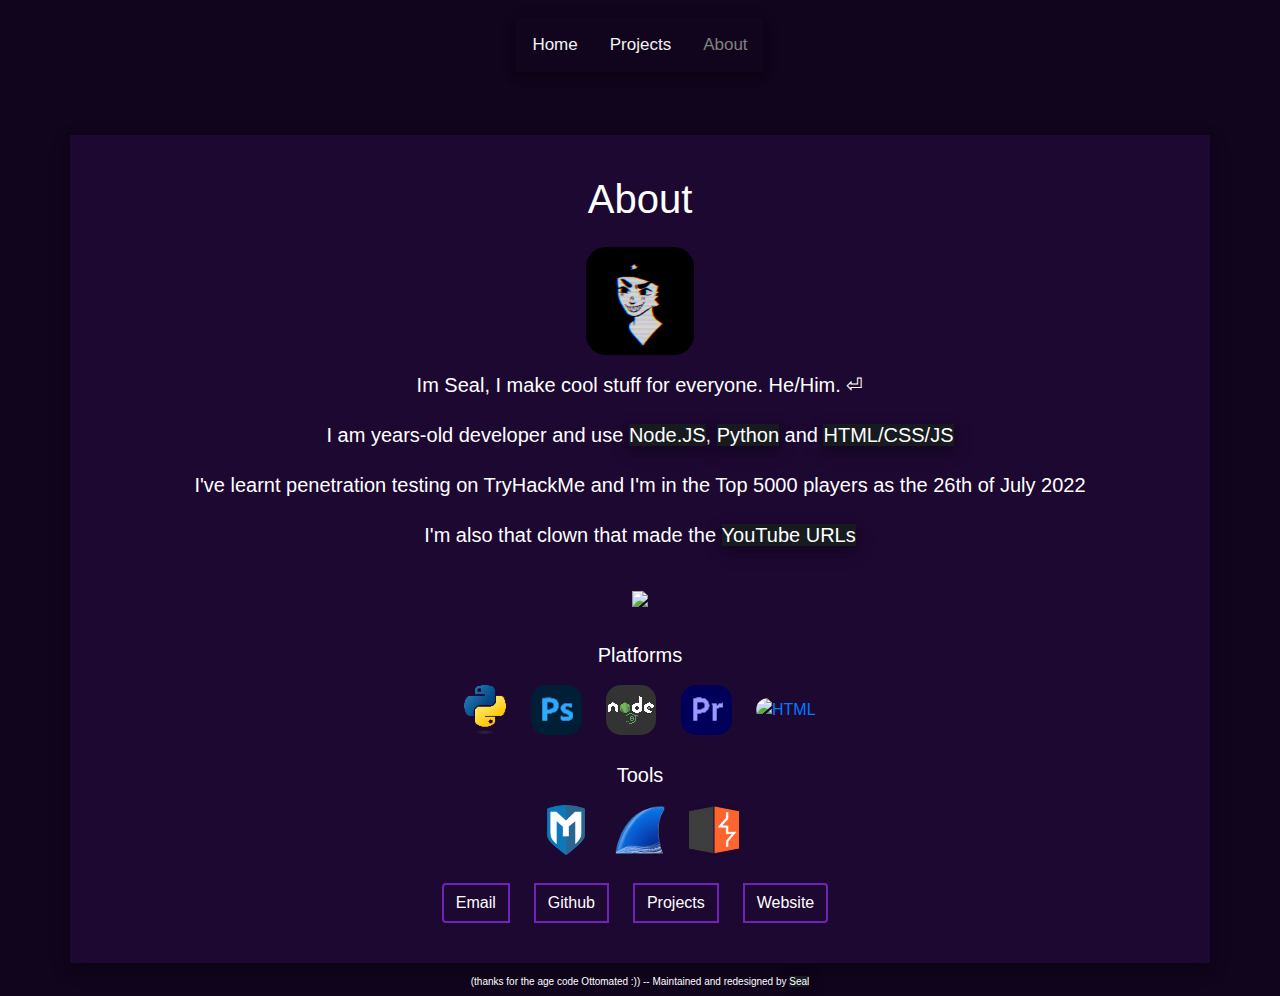
==== bio/index.html @ c0f6dfcb "main update" ====
<!DOCTYPE html>
<html lang="en">
<head>
	<title>Seal ✵</title>
	<script async src="https://pagead2.googlesyndication.com/pagead/js/adsbygoogle.js?client=ca-pub-5556515162447894"
     crossorigin="anonymous"></script>
	<meta name="viewport" content="width=device-width, initial-scale=1">
	<meta name="description" content="A website by Seal showcasing their projects and a bio.">
	<link rel="apple-touch-icon" sizes="180x180" href="icons/apple-touch-icon.png">
	<link rel="icon" type="image/png" sizes="32x32" href="icons/favicon-32x32.png">
	<link rel="icon" type="image/png" sizes="16x16" href="icons/favicon-16x16.png">
	<link rel="manifest" href="icons/site.webmanifest">
	<link rel="stylesheet" href="assets/bootstrap.min.css" />
	<script src="assets/bootstrap.min.js"></script>
	<link rel="mask-icon" href="icons/safari-pinned-tab.svg" color="#5bbad5">
	<link rel="shortcut icon" href="icons/favicon.ico">
	<meta name="msapplication-TileColor" content="#603cba">
	<meta name="msapplication-config" content="icons/browserconfig.xml">
	<meta name="theme-color" content="#ffffff">
	<meta charset="UTF-8">
	<meta property="og:type" content="website">
	<meta property="og:site_name" content="Seal ✵">
	<meta property="og:title" content="Seal ✵" />
	<meta name="twitter:card" content="summary_large_image">
	<link rel="stylesheet" href="https://seall.dev/css/font-awesome.min.css" crossorigin="anonymous">
	<link rel="stylesheet" href="https://seall.dev/css/bootstrap.min.css" crossorigin="anonymous">
	<link rel="stylesheet" href="https://seall.dev/css/mdb.min.css" crossorigin="anonymous">
	<link rel="stylesheet" href="https://cdnjs.cloudflare.com/ajax/libs/font-awesome/5.7.0/css/all.css" crossorigin="anonymous">
  <script src="https://seall.dev/js/jquery.min.js" crossorigin="anonymous"></script>
	<script src="https://seall.dev/js/popper.min.js" crossorigin="anonymous"></script>
	<script src="js/title.js"></script>
	<link rel="stylesheet" href="assets/style.css">
</head>
<style>
	.enter {
		box-shadow: 0 4px 8px 0 rgba(0, 0, 0, 0.2), 0 6px 20px 0 rgba(0, 0, 0, 0.19);

		border: 0px solid black;
		font-size: 20px;
		color: white;
		font-weight: 200;
		font-family: "Roboto", sans-serif;
		overflow: hidden;
		background-color: #171b1f;
		transition: 0.3s;
		text-align: center;

	}
	.enter:hover {
		background-color: #757575;
	}
	body {
  -webkit-touch-callout: none; 
  -webkit-user-select: none; 
   -khtml-user-select: none; 
     -moz-user-select: none; 
      -ms-user-select: none; 
         user-select: none; 
color: white;
overflow:auto;
background-color: #171b1f;
font-family: "Roboto", sans-serif;
font-weight: 500;

margin-top: 15vh;

}
    .zoom {
      transition: transform .2s; /* Animation */
      margin: 0 auto;
      z-index:101;
    }
    
    .zoom:hover {
      transform: scale(2); /* (150% zoom - Note: if the zoom is too large, it will go outside of the viewport) */
      z-index:102;
    }
	.curved-zoom {
		transition: transform .2s; /* Animation */
      margin: 0 auto;
      z-index:101;
	  margin: 10px; 
	  border-radius: 15px; 
	}
	.curved-zoom:hover {
      transform: translateY(-8px); /* (150% zoom - Note: if the zoom is too large, it will go outside of the viewport) */
      z-index:102;
    }
	.justhover{
		width:auto;
		transition: transform .2s
	}
	.justhover:hover {
		transform: translateY(-6px);
	}
	.icon-zoom {
		transition: transform .2s; /* Animation */
      margin: 0 auto;
      z-index:101;
	  margin: 10px; 
	}
	.icon-zoom:hover {
      transform: translateY(-6px); /* (150% zoom - Note: if the zoom is too large, it will go outside of the viewport) */
      z-index:102;
    }
	.curved-icon {
	margin: 10px; border-radius: 15px; pointer-events: none;
	}

	.icon {
	margin: 10px; pointer-events: none;
	}
	.owo {
    margin-right: 10px;
    transition: all 0.20s linear;
    border-style: solid;
    border-color: var(--color);
    color: var(--color);
	border-width:2px;
	border-color:rgb(112, 35, 184);
  }
  
  .owo:hover {
    transform: translateY(-6px);
    border-radius: 28px;
    color: var(--color);
    border-bottom-right-radius: 28px;
    border-top-right-radius: 28px;
    border-top-left-radius: 28px;
    border-bottom-left-radius: 28px;
    }
  .parent:hover .owo:not(:hover) {
    border-radius: 29px;
	
  }
  .enter {
		box-shadow: 0 4px 8px 0 rgba(0, 0, 0, 0.2), 0 6px 20px 0 rgba(0, 0, 0, 0.19);
        left:0px;
        right:0px;
		border: 0px solid black;
		font-size: 20px;
		color: white;
		font-weight: 200;
		font-family: "Roboto", sans-serif;
		overflow:auto;
		background-color: #171b1f;
        position:relative;
		transition: 0.3s;
		text-align: center;
		display:inline;
	}
    </style>
</head>
<div class="topnav">
	<a href="../">Home</a>
	<a href="../projects">Projects</a>
	<a class="active" href="./">About</a>
</div>
<script src="https://unpkg.com/dayjs@1.8.21/dayjs.min.js"></script>
<body style="background-color:rgb(17, 5, 29) ;">
	<div id="soundtrack"></div>
	<div class="container mt-3 text-center" style="background-color:rgb(29, 8, 49) ; overflow:hidden;	padding-bottom:40px;	box-shadow: 0 4px 8px 0 rgba(0, 0, 0, 0.2), 0 6px 20px 0 rgba(0, 0, 0, 0.19);">
		<h1 class="lo" , style="font-weight:400;padding-top:40px"class="featurette-heading">About</h1>
		<br>
		<img src="assets/bettergif.gif" class="justhover" width="120" height="108" style="border-radius:20px">
		<h3 style="padding-top:10px"></h3>
		<h3 style="text-align:center;font-size:20px">Im Seal, I make cool stuff for everyone. He/Him. ⏎</h3>
		<h3 style="padding-top:10px"></h3>
		<h3 style="text-align:center;font-size:20px">I am <span class="enter" id="age"></span> years-old developer and use <a class="enter">Node.JS</a>, <a class="enter">Python</a> and <a class="enter">HTML/CSS/JS</a></h3>
		<h3 style="padding-top:10px"></h3>
		<h3 style="text-align:center;font-size:20px">I've learnt penetration testing on TryHackMe and I'm in the Top 5000 players as the 26th of July 2022</h3>
		<h3 style="padding-top:10px"></h3>
		<h3 style="text-align:center;font-size:20px">I'm also that clown that made the <a class="enter" href="https://sealldeveloper.github.io/youtube-urls/" target="_blank" rel="noopener noreferrer">YouTube URLs</a></h3>
		<h3 style="padding-top:10px"></h3>
		<script src="https://tryhackme.com/badge/450794"></script>
		<h3 style="padding-top:5px"></h3>
		<img src="https://komarev.com/ghpvc/?username=sealldeveloper&style=flat-square&color=blueviolet" class="justhover">
		<h3 style="padding-bottom:25px"></h3>
		<h3 style="text-align:center;font-size:20px">Platforms</h3>
		<a href="https://www.python.org/" target="_blank" rel="noopener noreferrer">
		<img  class="icon-zoom"  src="assets/python.png" alt="Python" href="_blank" height="50" width="auto" />
	</a>
		<a href="https://www.photoshop.com/" target="_blank" rel="noopener noreferrer">
		<img class="curved-zoom" src="assets/ps.png" alt="Photoshop" height="50" width="auto"/>
	</a>
		<a href="https://nodejs.org/en/" target="_blank" rel="noopener noreferrer">
		<img  class="curved-zoom"  src="assets/nodejs.jfif" alt="Node.js" height="50" width="auto"/>
	</a>
		<a href="https://www.adobe.com/products/premiere.html" target="_blank" rel="noopener noreferrer">
		<img  class="curved-zoom"  src="assets/premire.png" alt="Premiere Pro" height="50" width="auto"/>
	</a>
	<a href="https://html.com/html5/" target="_blank" rel="noopener noreferrer">
		<img  class="curved-zoom"  src="https://external-content.duckduckgo.com/iu/?u=https%3A%2F%2Flogos-download.com%2Fwp-content%2Fuploads%2F2017%2F07%2FHTML5_badge.png&f=1&nofb=1" alt="HTML" height="50" />
	</a>
		<h3 style="padding-top:10px"></h3>
		<h3 style="text-align:center;font-size:20px">Tools</h3>
		<a href="https://metasploit.com/" target="_blank" rel="noopener noreferrer">
			<img  class="icon-zoom"  src="assets/metasploit.png" alt="Metasploit" href="_blank" height="50" width="auto" />
		</a>
		<a href="https://www.wireshark.org/" target="_blank" rel="noopener noreferrer">
			<img  class="icon-zoom"  src="assets/wireshark.png" alt="Wireshark" href="_blank" height="50" width="auto" />
		</a>
		<a href="https://portswigger.net/burp" target="_blank" rel="noopener noreferrer">
			<img  class="icon-zoom"  src="assets/burpsuite.png" alt="Burp Suite" href="_blank" height="50" width="auto" />
		</a>
		<h3 style="padding-top:10px"></h3>
		<div class="btn-group" role="group">
			<a class="btn owo" role="button" target="_blank" href="mailto:admin@seall.dev">Email</a>
			<h3 style="padding-right:15px"></h3>
			<a class="btn owo" role="button" target="_blank" href="https://github.com/sealldeveloper">Github</a>
			<h3 style="padding-right:15px"></h3>
			<a class="btn owo" role="button" target="_blank" href="../projects">Projects</a>
			<h3 style="padding-right:15px"></h3>
			<a class="btn owo" role="button" target="_blank" href="..">Website</a>
		</div>
	</div>
	<h3 style="padding-bottom:5px"></h3>
	<h3 style="text-align:center;font-size:10px">(thanks for the age code Ottomated :)) -- Maintained and redesigned by <a href="https://github.com/sealldeveloper" style="font-size:10px"target="_blank" rel="noopener noreferrer" class="enter">Seal</a></h3>
</body>
<script>
	let ageEl = document.getElementById("age");
	setInterval(() => {
		let time = dayjs().diff(dayjs('2006-02-05'), 'year', true);
		ageEl.innerText = time.toString().substring(0, 13);
	}, 25);

</script>
</html>
---- bio/assets/style.css ----
body {
  -webkit-touch-callout: none; 
  -webkit-user-select: none; 
   -khtml-user-select: none; 
     -moz-user-select: none; 
      -ms-user-select: none; 
         user-select: none; 
color: white;
overflow:auto;
background-color: #171b1f;
font-family: "Roboto", sans-serif;
font-weight: 500;

margin-top: 40vh;

}

.typewriter {
  font-family: monospace;
  font-weight: 300;
  letter-spacing: .11em;
  margin: 0 auto;
  overflow: hidden;
  white-space: nowrap;
  border-right: .11em solid #FF0048;
  animation: typing 4.5s steps(50, end), blinking-cursor .5s step-end infinite;
  }
  
  .subtypewriter {
  font-family: monospace;
  font-weight: 300;
  letter-spacing: .11em;
  margin: 0 auto;
  overflow: hidden;
  white-space: nowrap;
  border-right: .11em solid #FF0048;
  opacity:0%;
  animation: typing2 3.5s steps(50, end), blinking-cursor .5s step-end infinite;
  animation-delay: 4s;
  }
  
  @keyframes typing2 {
  from {
    opacity:100%;
    width: 0;
  }
  to {
    opacity: 100%;
    width: 100%;
  }
  }
  
  @keyframes typing {
  from {
    opacity:100%;
    width: 0;
  }
  to {
    opacity: 100%;
    width: 100%;
  }
  }
  
  @keyframes blinking-cursor {
  from,
  to {
    opacity: 100%;
    border-color: transparent
  }
  50% {
    opacity: 100%;
    border-color: #FF0048;
  }
  }

sexyButton {
 box-shadow: rgba(0, 0, 0, 0.6) 10px 10px 20px, rgba(48, 48, 48, 0.6) -10px -10px 20px;
  border: 0px solid black;
  font-size: 30px;
  color: white;
  font-weight: 200;
  font-family: "Roboto", sans-serif;
  overflow:auto;
  background-color: #171b1f;
  top: 47%;
  left: 50%;
  transform: translate(-50%, -50%);
  position: absolute;
  display: block;
  width: 1500px;
  height: 50px;
  transition: 0.3s;
  text-align: center;

}

h1 {
font-size: 40px;
margin: 0 auto;
text-align: center;
display: block;
text-decoration: none;
color: inherit;
transition: transform 0.3s;
font-weight: 300;

}


p {
font-size: 20;
margin: 0 auto;
text-align: center;
display: block;
text-decoration: none;
color: inherit;
transition: transform 0.3s;
font-weight: 300;
}

.fab {
  transition: 1s;
  padding: 10px;
  color: rgb(233,233,233);
  font-size: 15px;
  width: 60px;
  text-align: center;
  text-decoration: none;
  margin: 2px 2px;

}

.enter {
  box-shadow: 0 4px 8px 0 rgba(0, 0, 0, 0.2), 0 6px 20px 0 rgba(0, 0, 0, 0.19);
      left:0px;
      right:0px;
  border: 0px solid black;
  font-size: 40px;
  color: white;
  font-weight: 300;
  font-family: monospace;
  overflow:hidden;
  background-color: #1c1e20;
  transition: 0.3s;
  text-align: center;
}


.fab:hover {
  transition: 0.6s;
  opacity: 0.6;
  color: #FF0048;
box-shadow: 0 6px 10px 0 rgba(0,0,0,0.14), 0 1px 18px 0 rgba(0,0,0,0.12), 0 3px 5px -1px rgba(0,0,0,0.20);


border-radius: 60px;
}


a.fab {
  font-size: 36px;
  
}

::-moz-selection {
  color: rgba(74,33,102);
}

::selection {
  color: rgba(74,33,102);
}


.topnav {
box-shadow: 0 6px 10px 0 rgba(0,0,0,0.14), 0 1px 18px 0 rgba(0,0,0,0.12), 0 3px 5px -1px rgba(0,0,0,0.20);
display: flex;

transition: 1s;
position: absolute;
z-index: 0;
top: 5%;
left: 50%;
transform: translate(-50%, -50%);
background-color: rgba(25, 42, 86, 0.0);
overflow:auto;
align-content: center;
float: center;

}

.topnav a {
transition: 1s;
float: left;
color: #f2f2f2;
text-align: center;
padding: 14px 16px;
text-decoration: none;
font-size: 17px;
}

.topnav a:hover {
  transition: 0.2s;
  opacity: 0.6;
  color: #db20c2;
}

.topnav a.active {
color: grey;
}

.lo {
  color: white;
  text-align: center;
}
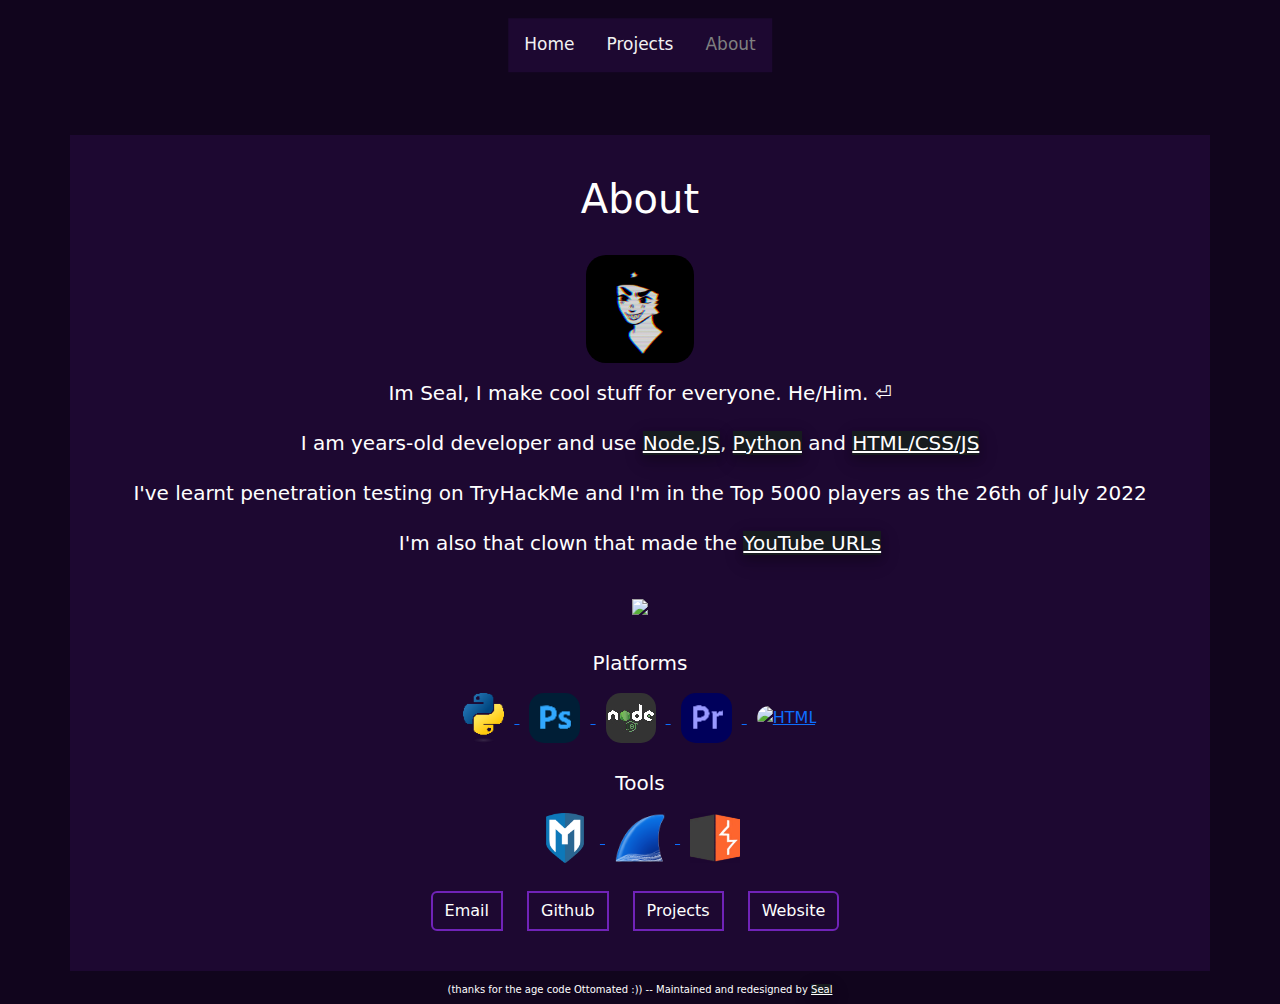
==== commit e1f4fb48: "multiple changes" ====
--- a/bio/index.html
+++ b/bio/index.html
@@ -1,168 +1,139 @@
 <!DOCTYPE html>
-<html lang="en">
+<html lang="en" style="background-color:rgb(17, 5, 29) ;">
 <head>
 	<title>Seal ✵</title>
-	<script async src="https://pagead2.googlesyndication.com/pagead/js/adsbygoogle.js?client=ca-pub-5556515162447894"
-     crossorigin="anonymous"></script>
 	<meta name="viewport" content="width=device-width, initial-scale=1">
 	<meta name="description" content="A website by Seal showcasing their projects and a bio.">
-	<link rel="apple-touch-icon" sizes="180x180" href="icons/apple-touch-icon.png">
-	<link rel="icon" type="image/png" sizes="32x32" href="icons/favicon-32x32.png">
-	<link rel="icon" type="image/png" sizes="16x16" href="icons/favicon-16x16.png">
-	<link rel="manifest" href="icons/site.webmanifest">
-	<link rel="stylesheet" href="assets/bootstrap.min.css" />
-	<script src="assets/bootstrap.min.js"></script>
-	<link rel="mask-icon" href="icons/safari-pinned-tab.svg" color="#5bbad5">
-	<link rel="shortcut icon" href="icons/favicon.ico">
+	<link rel="apple-touch-icon" sizes="180x180" href="../icons/apple-touch-icon.png">
+	<link rel="icon" type="image/png" sizes="32x32" href="../icons/favicon-32x32.png">
+	<link rel="icon" type="image/png" sizes="16x16" href="../icons/favicon-16x16.png">
+	<link rel="manifest" href="../icons/site.webmanifest">
+	<link rel="shortcut icon" href="../icons/favicon.ico">
 	<meta name="msapplication-TileColor" content="#603cba">
-	<meta name="msapplication-config" content="icons/browserconfig.xml">
+	<meta name="msapplication-config" content="../icons/browserconfig.xml">
 	<meta name="theme-color" content="#ffffff">
 	<meta charset="UTF-8">
 	<meta property="og:type" content="website">
 	<meta property="og:site_name" content="Seal ✵">
 	<meta property="og:title" content="Seal ✵" />
 	<meta name="twitter:card" content="summary_large_image">
-	<link rel="stylesheet" href="https://seall.dev/css/font-awesome.min.css" crossorigin="anonymous">
-	<link rel="stylesheet" href="https://seall.dev/css/bootstrap.min.css" crossorigin="anonymous">
-	<link rel="stylesheet" href="https://seall.dev/css/mdb.min.css" crossorigin="anonymous">
+	<link rel="stylesheet" href="https://cdnjs.cloudflare.com/ajax/libs/font-awesome/6.2.1/css/fontawesome.min.css" crossorigin="anonymous">
+	<link rel="stylesheet" href="https://cdnjs.cloudflare.com/ajax/libs/bootstrap/5.2.3/css/bootstrap.min.css" crossorigin="anonymous">
+	<link rel="stylesheet" href="https://cdnjs.cloudflare.com/ajax/libs/mdb-ui-kit/6.0.1/mdb.min.css" crossorigin="anonymous">
 	<link rel="stylesheet" href="https://cdnjs.cloudflare.com/ajax/libs/font-awesome/5.7.0/css/all.css" crossorigin="anonymous">
-  <script src="https://seall.dev/js/jquery.min.js" crossorigin="anonymous"></script>
-	<script src="https://seall.dev/js/popper.min.js" crossorigin="anonymous"></script>
-	<script src="js/title.js"></script>
-	<link rel="stylesheet" href="assets/style.css">
-</head>
-<style>
-	.enter {
-		box-shadow: 0 4px 8px 0 rgba(0, 0, 0, 0.2), 0 6px 20px 0 rgba(0, 0, 0, 0.19);
+	<link rel="stylesheet" href="../css/topnav.css">
+ 	<script src="https://cdnjs.cloudflare.com/ajax/libs/jquery/3.6.3/jquery.min.js" crossorigin="anonymous"></script>
+	<script src="https://cdnjs.cloudflare.com/ajax/libs/popper.js/2.11.6/umd/popper.min.js" crossorigin="anonymous"></script>
+  	<script src="https://cdn.jsdelivr.net/npm/sweetalert2@10" crossorigin="anonymous"></script>
+	<script src="../js/title.js"></script>
+	<style>
 
-		border: 0px solid black;
-		font-size: 20px;
-		color: white;
-		font-weight: 200;
-		font-family: "Roboto", sans-serif;
-		overflow: hidden;
-		background-color: #171b1f;
-		transition: 0.3s;
-		text-align: center;
+		body {
+			-webkit-touch-callout: none; 
+			-webkit-user-select: none; 
+			-khtml-user-select: none; 
+			-moz-user-select: none; 
+			-ms-user-select: none; 
+			user-select: none; 
+			color: white;
+			overflow:auto;
+			background-color: #171b1f;
+			font-weight: 500;
+			margin-top: 15vh;
+		}
 
-	}
-	.enter:hover {
-		background-color: #757575;
-	}
-	body {
-  -webkit-touch-callout: none; 
-  -webkit-user-select: none; 
-   -khtml-user-select: none; 
-     -moz-user-select: none; 
-      -ms-user-select: none; 
-         user-select: none; 
-color: white;
-overflow:auto;
-background-color: #171b1f;
-font-family: "Roboto", sans-serif;
-font-weight: 500;
+		
+		.curved-zoom {
+			transition: transform .2s; /* Animation */
+			margin: 0 auto;
+			z-index:101;
+			margin: 10px; 
+			border-radius: 15px; 
+		}
+		.curved-zoom:hover {
+			transform: translateY(-8px); /* (150% zoom - Note: if the zoom is too large, it will go outside of the viewport) */
+			z-index:102;
+		}
+		.justhover{
+			width:auto;
+			transition: transform .2s
+		}
+		.justhover:hover {
+			transform: translateY(-6px);
+		}
+		.icon-zoom {
+			transition: transform .2s; /* Animation */
+		margin: 0 auto;
+		z-index:101;
+		margin: 10px; 
+		}
+		.icon-zoom:hover {
+		transform: translateY(-6px); /* (150% zoom - Note: if the zoom is too large, it will go outside of the viewport) */
+		z-index:102;
+		}
+		
 
-margin-top: 15vh;
-
-}
-    .zoom {
-      transition: transform .2s; /* Animation */
-      margin: 0 auto;
-      z-index:101;
-    }
-    
-    .zoom:hover {
-      transform: scale(2); /* (150% zoom - Note: if the zoom is too large, it will go outside of the viewport) */
-      z-index:102;
-    }
-	.curved-zoom {
-		transition: transform .2s; /* Animation */
-      margin: 0 auto;
-      z-index:101;
-	  margin: 10px; 
-	  border-radius: 15px; 
-	}
-	.curved-zoom:hover {
-      transform: translateY(-8px); /* (150% zoom - Note: if the zoom is too large, it will go outside of the viewport) */
-      z-index:102;
-    }
-	.justhover{
-		width:auto;
-		transition: transform .2s
-	}
-	.justhover:hover {
-		transform: translateY(-6px);
-	}
-	.icon-zoom {
-		transition: transform .2s; /* Animation */
-      margin: 0 auto;
-      z-index:101;
-	  margin: 10px; 
-	}
-	.icon-zoom:hover {
-      transform: translateY(-6px); /* (150% zoom - Note: if the zoom is too large, it will go outside of the viewport) */
-      z-index:102;
-    }
-	.curved-icon {
-	margin: 10px; border-radius: 15px; pointer-events: none;
-	}
-
-	.icon {
-	margin: 10px; pointer-events: none;
-	}
-	.owo {
-    margin-right: 10px;
-    transition: all 0.20s linear;
-    border-style: solid;
-    border-color: var(--color);
-    color: var(--color);
-	border-width:2px;
-	border-color:rgb(112, 35, 184);
-  }
-  
-  .owo:hover {
-    transform: translateY(-6px);
-    border-radius: 28px;
-    color: var(--color);
-    border-bottom-right-radius: 28px;
-    border-top-right-radius: 28px;
-    border-top-left-radius: 28px;
-    border-bottom-left-radius: 28px;
-    }
-  .parent:hover .owo:not(:hover) {
-    border-radius: 29px;
+		
+		.coolButton {
+			margin-right: 10px;
+			transition: all 0.20s linear;
+			border-style: solid;
+			color: var(--color);
+			border-width:2px;
+			border-color:rgb(112, 35, 184);
+		}
 	
-  }
-  .enter {
-		box-shadow: 0 4px 8px 0 rgba(0, 0, 0, 0.2), 0 6px 20px 0 rgba(0, 0, 0, 0.19);
-        left:0px;
-        right:0px;
-		border: 0px solid black;
-		font-size: 20px;
-		color: white;
-		font-weight: 200;
-		font-family: "Roboto", sans-serif;
-		overflow:auto;
-		background-color: #171b1f;
-        position:relative;
-		transition: 0.3s;
-		text-align: center;
-		display:inline;
-	}
+		.coolButton:hover {
+			transform: translateY(-6px);
+			border-radius: 28px;
+			border-bottom-right-radius: 28px;
+			border-top-right-radius: 28px;
+			border-top-left-radius: 28px;
+			border-bottom-left-radius: 28px;
+			border-color:rgb(112, 35, 184);
+		}
+		.parent:hover .coolButton:not(:hover) {
+			border-radius: 29px;
+			
+		}
+		
+		.enter {
+			box-shadow: 0 4px 8px 0 rgba(0, 0, 0, 0.2), 0 6px 20px 0 rgba(0, 0, 0, 0.19);
+			left:0px;
+			right:0px;
+			border: 0px solid black;
+			font-size: 20px;
+			color: white;
+			font-weight: 200;
+			overflow:auto;
+			background-color: #171b1f;
+			position:relative;
+			transition: 0.3s;
+			text-align: center;
+		}
+		
+		
+		a:hover {
+			color:inherit;
+		}
+		.enter:hover {
+			background-color: #757575;
+		}
+		
     </style>
 </head>
-<div class="topnav">
-	<a href="../">Home</a>
-	<a href="../projects">Projects</a>
-	<a class="active" href="./">About</a>
-</div>
 <script src="https://unpkg.com/dayjs@1.8.21/dayjs.min.js"></script>
 <body style="background-color:rgb(17, 5, 29) ;">
+	<div class="topnav">
+		<a href="../">Home</a>
+		<a href="../projects">Projects</a>
+		<a class="active" href="./">About</a>
+	</div>
 	<div id="soundtrack"></div>
-	<div class="container mt-3 text-center" style="background-color:rgb(29, 8, 49) ; overflow:hidden;	padding-bottom:40px;	box-shadow: 0 4px 8px 0 rgba(0, 0, 0, 0.2), 0 6px 20px 0 rgba(0, 0, 0, 0.19);">
+	<div class="container mt-3 text-center" style="background-color:rgb(29, 8, 49) ; overflow:hidden;	padding-bottom:40px;">
 		<h1 class="lo" , style="font-weight:400;padding-top:40px"class="featurette-heading">About</h1>
 		<br>
-		<img src="assets/bettergif.gif" class="justhover" width="120" height="108" style="border-radius:20px">
+		<img src="../assets/bettergif.gif" class="justhover" width="120" height="108" style="border-radius:20px">
 		<h3 style="padding-top:10px"></h3>
 		<h3 style="text-align:center;font-size:20px">Im Seal, I make cool stuff for everyone. He/Him. ⏎</h3>
 		<h3 style="padding-top:10px"></h3>
@@ -170,7 +141,7 @@
 		<h3 style="padding-top:10px"></h3>
 		<h3 style="text-align:center;font-size:20px">I've learnt penetration testing on TryHackMe and I'm in the Top 5000 players as the 26th of July 2022</h3>
 		<h3 style="padding-top:10px"></h3>
-		<h3 style="text-align:center;font-size:20px">I'm also that clown that made the <a class="enter" href="https://sealldeveloper.github.io/youtube-urls/" target="_blank" rel="noopener noreferrer">YouTube URLs</a></h3>
+		<h3 style="text-align:center;font-size:20px">I'm also that clown that made the <a class="enter" href="https://sealldeveloper.github.io/custom-youtube-urls/" target="_blank" rel="noopener noreferrer">YouTube URLs</a></h3>
 		<h3 style="padding-top:10px"></h3>
 		<script src="https://tryhackme.com/badge/450794"></script>
 		<h3 style="padding-top:5px"></h3>
@@ -178,50 +149,50 @@
 		<h3 style="padding-bottom:25px"></h3>
 		<h3 style="text-align:center;font-size:20px">Platforms</h3>
 		<a href="https://www.python.org/" target="_blank" rel="noopener noreferrer">
-		<img  class="icon-zoom"  src="assets/python.png" alt="Python" href="_blank" height="50" width="auto" />
-	</a>
+			<img  class="icon-zoom"  src="../assets/python.png" alt="Python" href="_blank" height="50" width="auto" />
+		</a>
 		<a href="https://www.photoshop.com/" target="_blank" rel="noopener noreferrer">
-		<img class="curved-zoom" src="assets/ps.png" alt="Photoshop" height="50" width="auto"/>
-	</a>
+			<img class="curved-zoom" src="../assets/ps.png" alt="Photoshop" height="50" width="auto"/>
+		</a>
 		<a href="https://nodejs.org/en/" target="_blank" rel="noopener noreferrer">
-		<img  class="curved-zoom"  src="assets/nodejs.jfif" alt="Node.js" height="50" width="auto"/>
-	</a>
+			<img  class="curved-zoom"  src="../assets/nodejs.jfif" alt="Node.js" height="50" width="auto"/>
+		</a>
 		<a href="https://www.adobe.com/products/premiere.html" target="_blank" rel="noopener noreferrer">
-		<img  class="curved-zoom"  src="assets/premire.png" alt="Premiere Pro" height="50" width="auto"/>
-	</a>
-	<a href="https://html.com/html5/" target="_blank" rel="noopener noreferrer">
-		<img  class="curved-zoom"  src="https://external-content.duckduckgo.com/iu/?u=https%3A%2F%2Flogos-download.com%2Fwp-content%2Fuploads%2F2017%2F07%2FHTML5_badge.png&f=1&nofb=1" alt="HTML" height="50" />
-	</a>
+			<img  class="curved-zoom"  src="../assets/premire.png" alt="Premiere Pro" height="50" width="auto"/>
+		</a>
+		<a href="https://html.com/html5/" target="_blank" rel="noopener noreferrer">
+			<img  class="curved-zoom"  src="https://external-content.duckduckgo.com/iu/?u=https%3A%2F%2Flogos-download.com%2Fwp-content%2Fuploads%2F2017%2F07%2FHTML5_badge.png&f=1&nofb=1" alt="HTML" height="50" />
+		</a>
 		<h3 style="padding-top:10px"></h3>
 		<h3 style="text-align:center;font-size:20px">Tools</h3>
 		<a href="https://metasploit.com/" target="_blank" rel="noopener noreferrer">
-			<img  class="icon-zoom"  src="assets/metasploit.png" alt="Metasploit" href="_blank" height="50" width="auto" />
+			<img  class="icon-zoom"  src="../assets/metasploit.png" alt="Metasploit" href="_blank" height="50" width="auto" />
 		</a>
 		<a href="https://www.wireshark.org/" target="_blank" rel="noopener noreferrer">
-			<img  class="icon-zoom"  src="assets/wireshark.png" alt="Wireshark" href="_blank" height="50" width="auto" />
+			<img  class="icon-zoom"  src="../assets/wireshark.png" alt="Wireshark" href="_blank" height="50" width="auto" />
 		</a>
 		<a href="https://portswigger.net/burp" target="_blank" rel="noopener noreferrer">
-			<img  class="icon-zoom"  src="assets/burpsuite.png" alt="Burp Suite" href="_blank" height="50" width="auto" />
+			<img  class="icon-zoom"  src="../assets/burpsuite.png" alt="Burp Suite" href="_blank" height="50" width="auto" />
 		</a>
 		<h3 style="padding-top:10px"></h3>
 		<div class="btn-group" role="group">
-			<a class="btn owo" role="button" target="_blank" href="mailto:admin@seall.dev">Email</a>
+			<a class="btn coolButton" role="button" target="_blank" href="mailto:admin@seall.dev">Email</a>
 			<h3 style="padding-right:15px"></h3>
-			<a class="btn owo" role="button" target="_blank" href="https://github.com/sealldeveloper">Github</a>
+			<a class="btn coolButton" role="button" target="_blank" href="https://github.com/sealldeveloper">Github</a>
 			<h3 style="padding-right:15px"></h3>
-			<a class="btn owo" role="button" target="_blank" href="../projects">Projects</a>
+			<a class="btn coolButton" role="button" target="_blank" href="../projects">Projects</a>
 			<h3 style="padding-right:15px"></h3>
-			<a class="btn owo" role="button" target="_blank" href="..">Website</a>
+			<a class="btn coolButton" role="button" target="_blank" href="..">Website</a>
 		</div>
 	</div>
 	<h3 style="padding-bottom:5px"></h3>
 	<h3 style="text-align:center;font-size:10px">(thanks for the age code Ottomated :)) -- Maintained and redesigned by <a href="https://github.com/sealldeveloper" style="font-size:10px"target="_blank" rel="noopener noreferrer" class="enter">Seal</a></h3>
 </body>
 <script>
-	let ageEl = document.getElementById("age");
+	let age = document.getElementById("age");
 	setInterval(() => {
 		let time = dayjs().diff(dayjs('2006-02-05'), 'year', true);
-		ageEl.innerText = time.toString().substring(0, 13);
+		age.innerText = time.toString().substring(0, 13);
 	}, 25);
 
 </script>
--- a/css/topnav.css
+++ b/css/topnav.css
@@ -0,0 +1,32 @@
+.topnav {
+    display: flex;
+    transition: 1s;
+    position: absolute;
+    z-index: 0;
+    top: 5%;
+    left: 50%;
+    transform: translate(-50%, -50%);
+    background-color: rgb(29, 8, 49);
+    overflow:auto;
+    align-content: center;
+    float: center;
+}
+.topnav a {
+    transition: 1s;
+    float: left;
+    color: #f2f2f2;
+    text-align: center;
+    padding: 14px 16px;
+    text-decoration: none;
+    font-size: 17px;
+}
+
+.topnav a:hover {
+    transition: 0.2s;
+    opacity: 0.6;
+    color: #db20c2;
+}
+
+.topnav a.active {
+    color: grey;
+}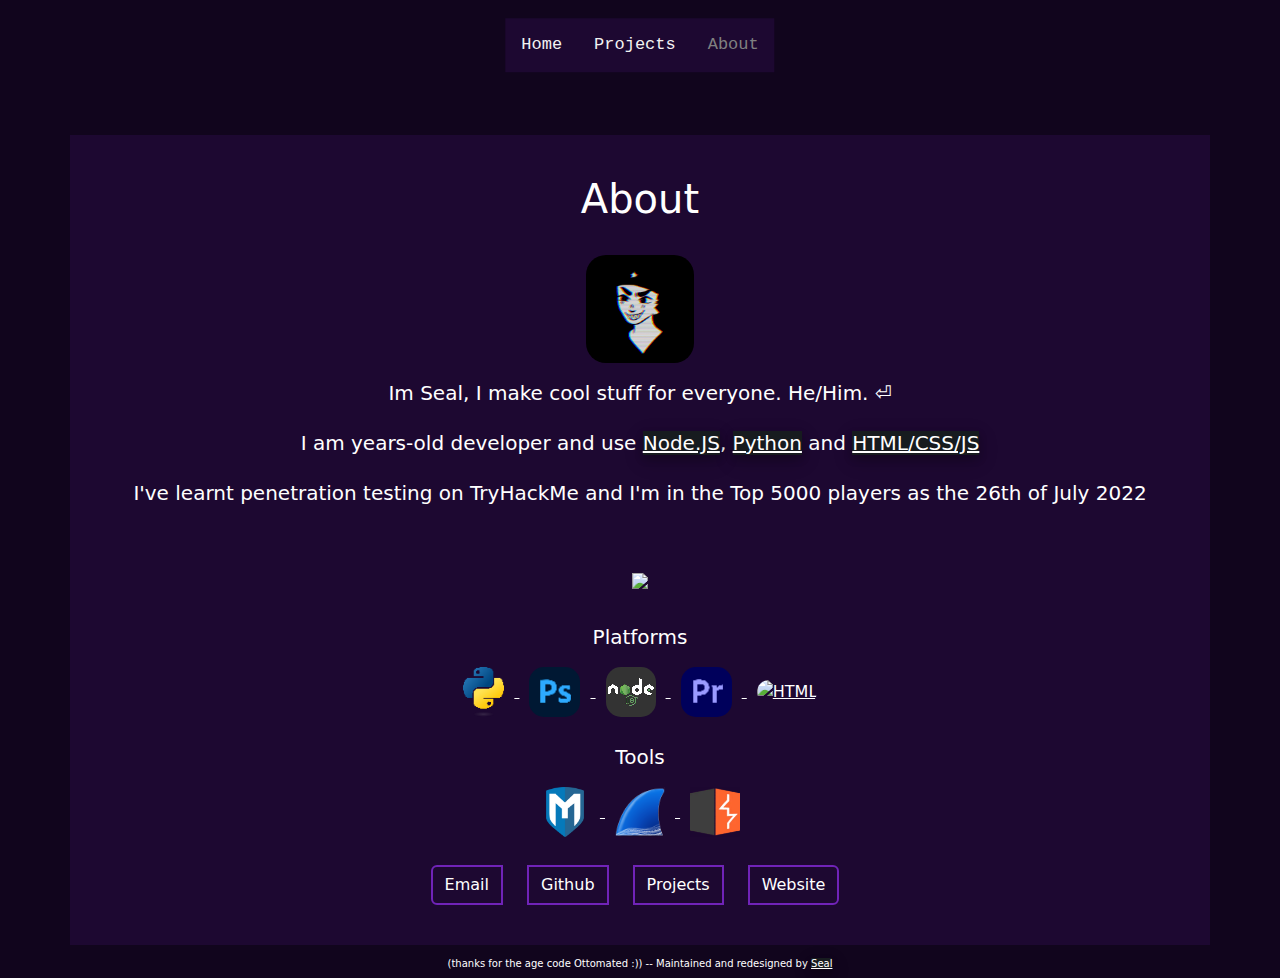
==== commit 80cb0250: "multiple changes" ====
--- a/bio/index.html
+++ b/bio/index.html
@@ -22,6 +22,9 @@
 	<link rel="stylesheet" href="https://cdnjs.cloudflare.com/ajax/libs/mdb-ui-kit/6.0.1/mdb.min.css" crossorigin="anonymous">
 	<link rel="stylesheet" href="https://cdnjs.cloudflare.com/ajax/libs/font-awesome/5.7.0/css/all.css" crossorigin="anonymous">
 	<link rel="stylesheet" href="../css/topnav.css">
+	<link rel="stylesheet" href="../css/hovers.css">
+	<link rel="stylesheet" href="../css/zooms.css">
+	<link rel="stylesheet" href="../css/selectable-boxes.css">
  	<script src="https://cdnjs.cloudflare.com/ajax/libs/jquery/3.6.3/jquery.min.js" crossorigin="anonymous"></script>
 	<script src="https://cdnjs.cloudflare.com/ajax/libs/popper.js/2.11.6/umd/popper.min.js" crossorigin="anonymous"></script>
   	<script src="https://cdn.jsdelivr.net/npm/sweetalert2@10" crossorigin="anonymous"></script>
@@ -41,39 +44,7 @@
 			font-weight: 500;
 			margin-top: 15vh;
 		}
-
-		
-		.curved-zoom {
-			transition: transform .2s; /* Animation */
-			margin: 0 auto;
-			z-index:101;
-			margin: 10px; 
-			border-radius: 15px; 
-		}
-		.curved-zoom:hover {
-			transform: translateY(-8px); /* (150% zoom - Note: if the zoom is too large, it will go outside of the viewport) */
-			z-index:102;
-		}
-		.justhover{
-			width:auto;
-			transition: transform .2s
-		}
-		.justhover:hover {
-			transform: translateY(-6px);
-		}
-		.icon-zoom {
-			transition: transform .2s; /* Animation */
-		margin: 0 auto;
-		z-index:101;
-		margin: 10px; 
-		}
-		.icon-zoom:hover {
-		transform: translateY(-6px); /* (150% zoom - Note: if the zoom is too large, it will go outside of the viewport) */
-		z-index:102;
-		}
-		
-
-		
+		/* Cool Buttons at the bottom of the page*/
 		.coolButton {
 			margin-right: 10px;
 			transition: all 0.20s linear;
@@ -96,29 +67,7 @@
 			border-radius: 29px;
 			
 		}
-		
-		.enter {
-			box-shadow: 0 4px 8px 0 rgba(0, 0, 0, 0.2), 0 6px 20px 0 rgba(0, 0, 0, 0.19);
-			left:0px;
-			right:0px;
-			border: 0px solid black;
-			font-size: 20px;
-			color: white;
-			font-weight: 200;
-			overflow:auto;
-			background-color: #171b1f;
-			position:relative;
-			transition: 0.3s;
-			text-align: center;
-		}
-		
-		
-		a:hover {
-			color:inherit;
-		}
-		.enter:hover {
-			background-color: #757575;
-		}
+
 		
     </style>
 </head>
@@ -141,9 +90,9 @@
 		<h3 style="padding-top:10px"></h3>
 		<h3 style="text-align:center;font-size:20px">I've learnt penetration testing on TryHackMe and I'm in the Top 5000 players as the 26th of July 2022</h3>
 		<h3 style="padding-top:10px"></h3>
-		<h3 style="text-align:center;font-size:20px">I'm also that clown that made the <a class="enter" href="https://sealldeveloper.github.io/custom-youtube-urls/" target="_blank" rel="noopener noreferrer">YouTube URLs</a></h3>
-		<h3 style="padding-top:10px"></h3>
-		<script src="https://tryhackme.com/badge/450794"></script>
+		<h3 class="justhover" style="display:inline-flex">
+			<script src="https://tryhackme.com/badge/450794" ></script>
+		</h3>
 		<h3 style="padding-top:5px"></h3>
 		<img src="https://komarev.com/ghpvc/?username=sealldeveloper&style=flat-square&color=blueviolet" class="justhover">
 		<h3 style="padding-bottom:25px"></h3>
--- a/css/topnav.css
+++ b/css/topnav.css
@@ -10,6 +10,7 @@
     overflow:auto;
     align-content: center;
     float: center;
+    font-family: monospace;
 }
 .topnav a {
     transition: 1s;
@@ -19,14 +20,17 @@
     padding: 14px 16px;
     text-decoration: none;
     font-size: 17px;
+    font-family: monospace;
 }
 
 .topnav a:hover {
     transition: 0.2s;
     opacity: 0.6;
     color: #db20c2;
+    font-family: monospace;
 }
 
 .topnav a.active {
-    color: grey;
+    color: rgb(128, 128, 128);
+    font-family: monospace;
 }--- a/css/hovers.css
+++ b/css/hovers.css
@@ -0,0 +1,7 @@
+.justhover{
+    width:auto;
+    transition: transform .2s
+}
+.justhover:hover {
+    transform: translateY(-6px);
+}--- a/css/zooms.css
+++ b/css/zooms.css
@@ -0,0 +1,21 @@
+.curved-zoom {
+    transition: transform .2s; /* Animation */
+    margin: 0 auto;
+    z-index:101;
+    margin: 10px; 
+    border-radius: 15px; 
+}
+.curved-zoom:hover {
+    transform: translateY(-8px); /* (150% zoom - Note: if the zoom is too large, it will go outside of the viewport) */
+    z-index:102;
+}
+.icon-zoom {
+    transition: transform .2s; /* Animation */
+    margin: 0 auto;
+    z-index:101;
+    margin: 10px; 
+}
+.icon-zoom:hover {
+    transform: translateY(-6px); /* (150% zoom - Note: if the zoom is too large, it will go outside of the viewport) */
+    z-index:102;
+}--- a/css/selectable-boxes.css
+++ b/css/selectable-boxes.css
@@ -0,0 +1,23 @@
+.enter {
+    box-shadow: 0 4px 8px 0 rgba(0, 0, 0, 0.2), 0 6px 20px 0 rgba(0, 0, 0, 0.19);
+    left:0px;
+    right:0px;
+    border: 0px solid black;
+    font-size: 20px;
+    color: white;
+    font-weight: 200;
+    overflow:auto;
+    background-color: #171b1f;
+    position:relative;
+    transition: 0.3s;
+    text-align: center;
+}
+.enter:hover {
+    background-color: #757575;
+}
+a {
+    color:inherit;
+}
+a:hover {
+    color:inherit;
+}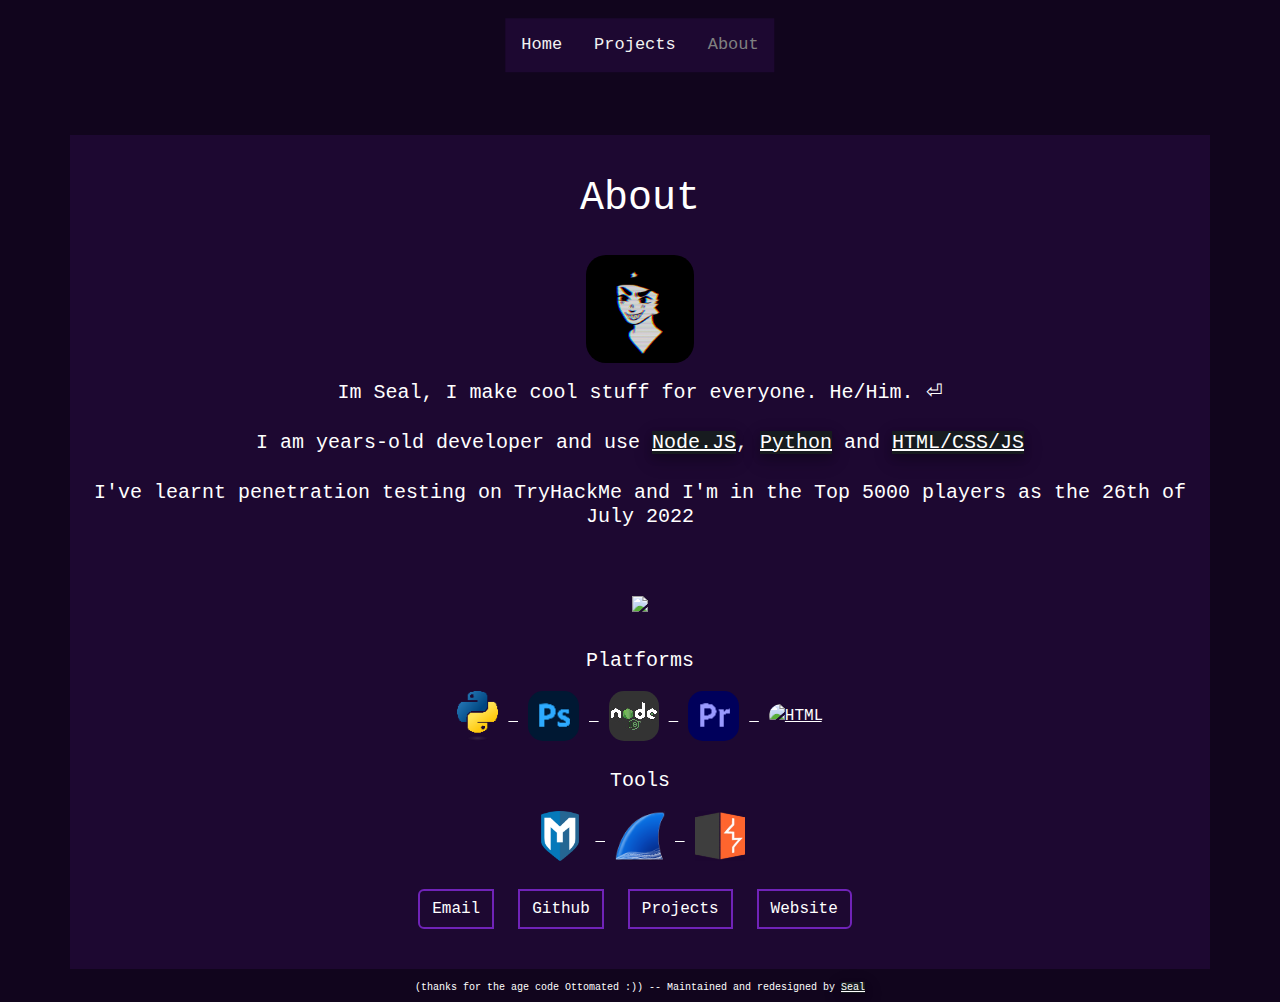
==== commit 35128eac: "fixes" ====
--- a/bio/index.html
+++ b/bio/index.html
@@ -43,6 +43,7 @@
 			background-color: #171b1f;
 			font-weight: 500;
 			margin-top: 15vh;
+			font-family: monospace;
 		}
 		/* Cool Buttons at the bottom of the page*/
 		.coolButton {
@@ -52,6 +53,7 @@
 			color: var(--color);
 			border-width:2px;
 			border-color:rgb(112, 35, 184);
+			font-family: monospace;
 		}
 	
 		.coolButton:hover {
@@ -62,10 +64,14 @@
 			border-top-left-radius: 28px;
 			border-bottom-left-radius: 28px;
 			border-color:rgb(112, 35, 184);
+			font-family: monospace;
 		}
 		.parent:hover .coolButton:not(:hover) {
 			border-radius: 29px;
-			
+			font-family: monospace;
+		}
+		h3,h1{
+			font-family: monospace;
 		}
 
 		
@@ -80,7 +86,7 @@
 	</div>
 	<div id="soundtrack"></div>
 	<div class="container mt-3 text-center" style="background-color:rgb(29, 8, 49) ; overflow:hidden;	padding-bottom:40px;">
-		<h1 class="lo" , style="font-weight:400;padding-top:40px"class="featurette-heading">About</h1>
+		<h1 class="lo" , style="font-weight:400;padding-top:40px;font-family:monospace"class="featurette-heading">About</h1>
 		<br>
 		<img src="../assets/bettergif.gif" class="justhover" width="120" height="108" style="border-radius:20px">
 		<h3 style="padding-top:10px"></h3>
--- a/css/zooms.css
+++ b/css/zooms.css
@@ -7,6 +7,17 @@
 }
 .curved-zoom:hover {
     transform: translateY(-8px); /* (150% zoom - Note: if the zoom is too large, it will go outside of the viewport) */
+    z-index:102;
+}
+.curved-zoom-404 {
+    transition: transform .2s; /* Animation */
+    margin: 0 auto;
+    z-index:101;
+    margin: 10px; 
+    border-radius: 15px; 
+}
+.curved-zoom-404:hover {
+    transform: translateY(-5px); /* (150% zoom - Note: if the zoom is too large, it will go outside of the viewport) */
     z-index:102;
 }
 .icon-zoom {
